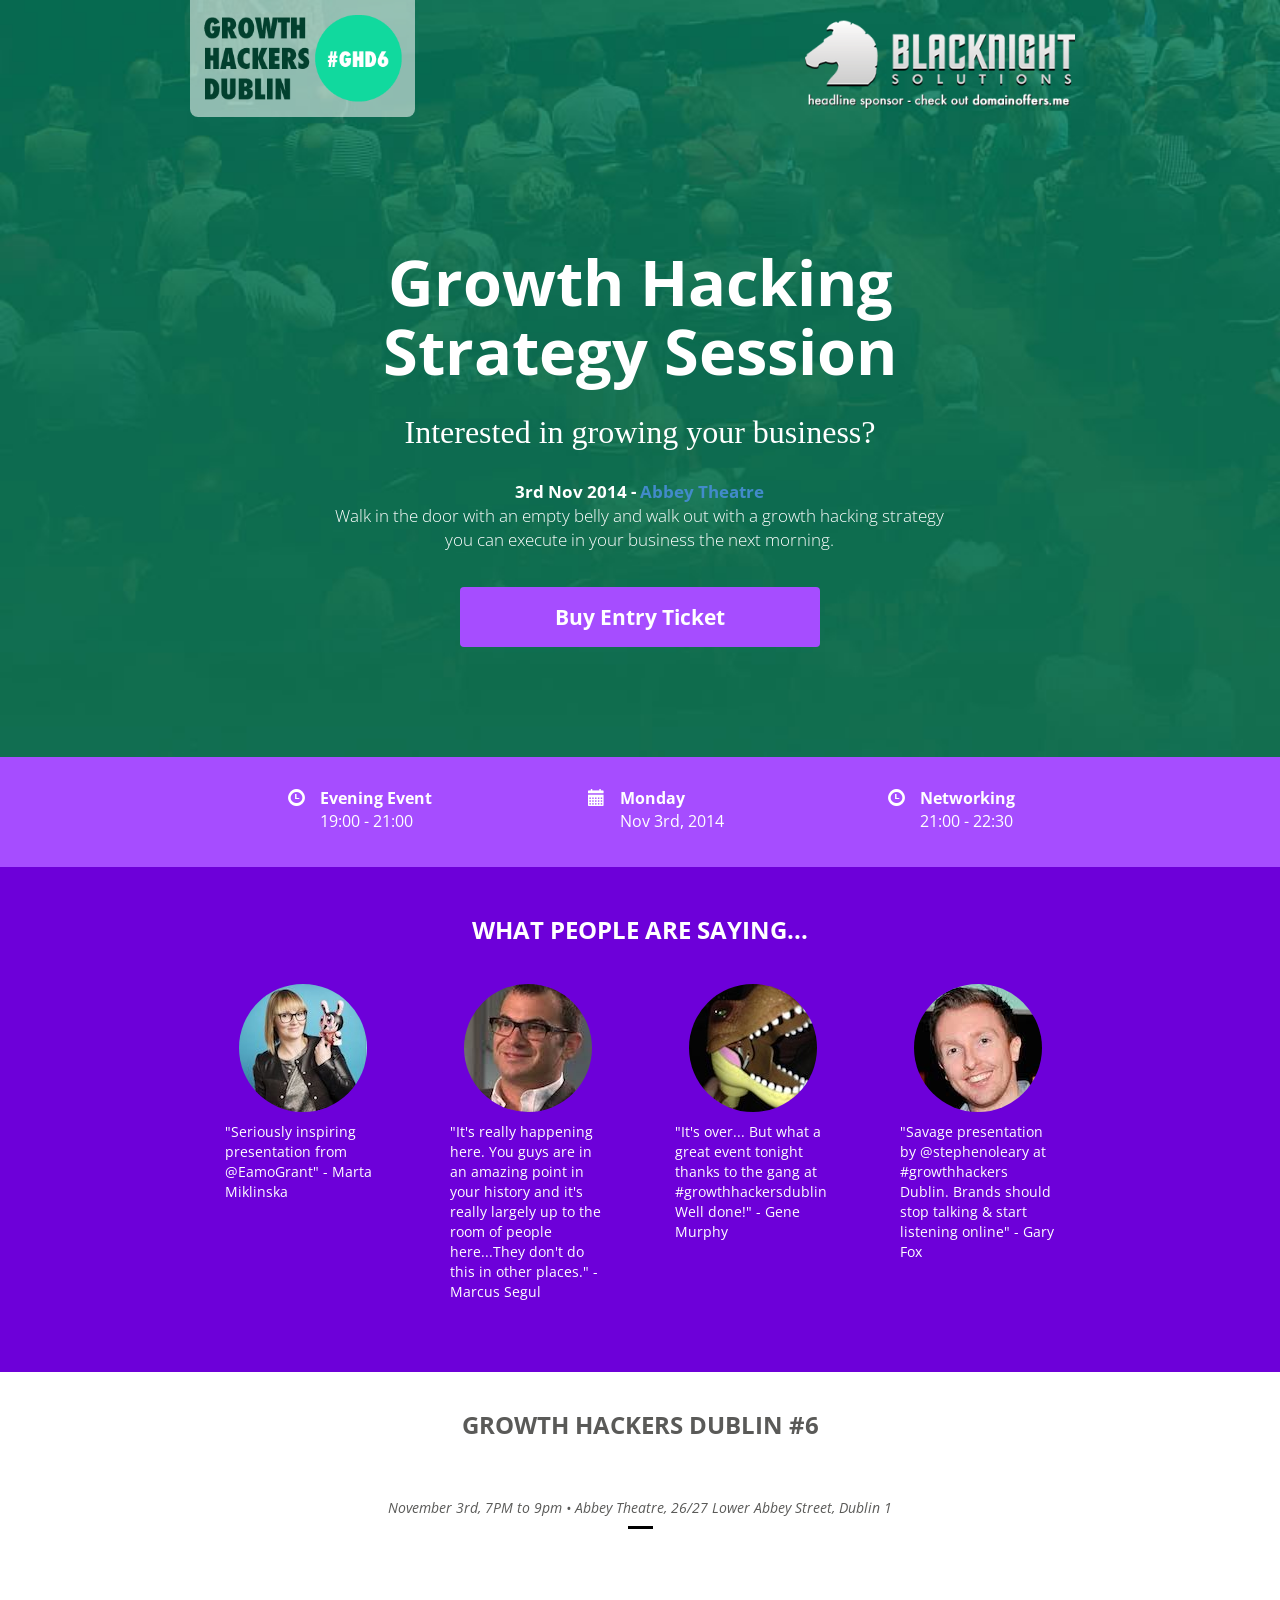
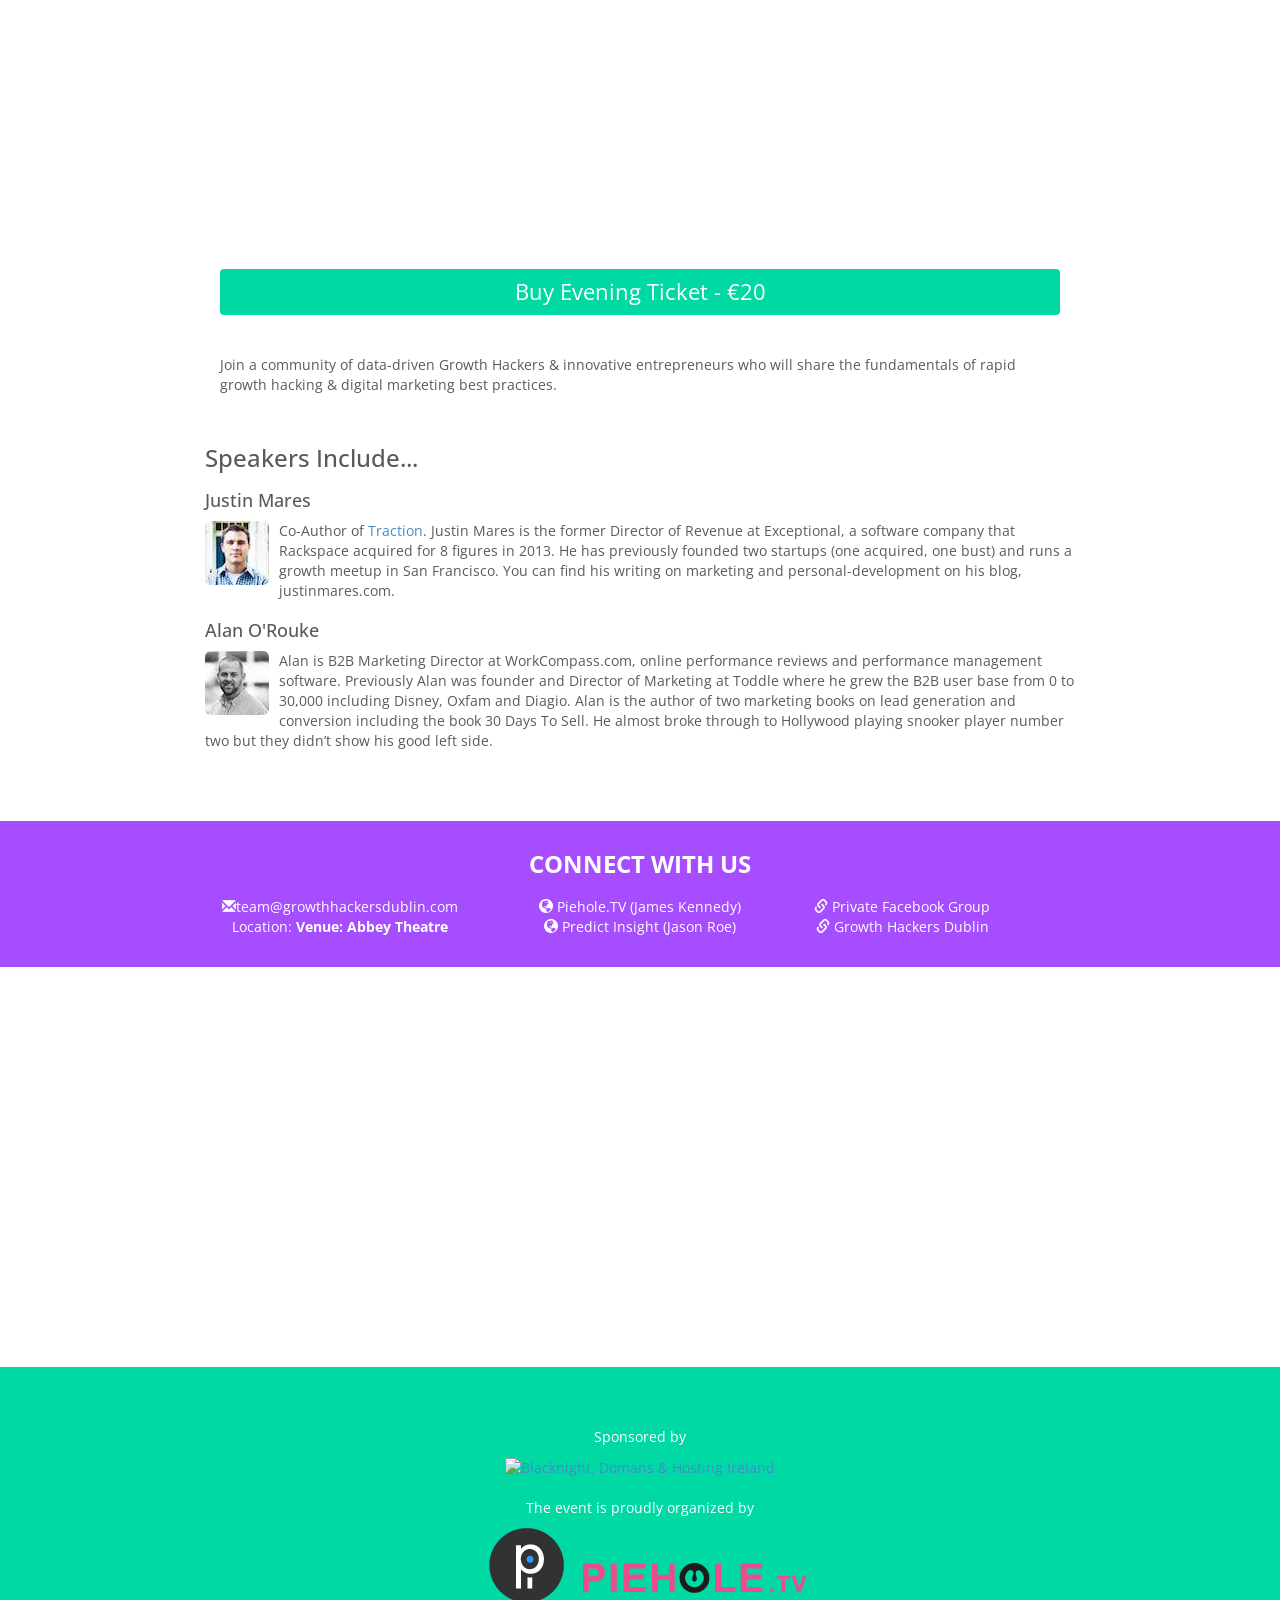
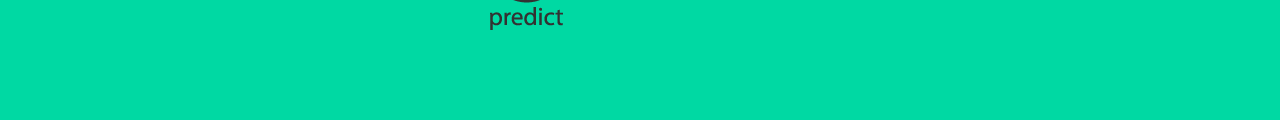
==== public_html/index.html @ 44bf6cc8 "changed image" ====
<!DOCTYPE html>
<html lang="en">
  <head>
    <meta charset="utf-8">
    <meta http-equiv="X-UA-Compatible" content="IE=edge">
    <meta name="viewport" content="initial-scale=1.0, user-scalable=no">
    <meta name="google-site-verification" content="wvzYKXebQAkNceEPWUDRhxIBYE2YGFfkpLH086KUXb8" />
    <title>Growth Hackers Dublin - Nov 3rd 2014</title>

    <!-- Bootstrap -->
    <link href="css/bootstrap.min.css" rel="stylesheet">
    <link href="css/style.css" rel="stylesheet">
    <link href='http://fonts.googleapis.com/css?family=Open+Sans:400italic,600italic,400,600' rel='stylesheet' type='text/css'>

    <!-- HTML5 Shim and Respond.js IE8 support of HTML5 elements and media queries -->
    <!-- WARNING: Respond.js doesn't work if you view the page via file:// -->
    <!--[if lt IE 9]>
      <script src="https://oss.maxcdn.com/html5shiv/3.7.2/html5shiv.min.js"></script>
      <script src="https://oss.maxcdn.com/respond/1.4.2/respond.min.js"></script>
    <![endif]-->

    <script src="https://js.tito.io/v1" async></script>   
    <script src="https://maps.googleapis.com/maps/api/js?v=3.exp"></script>

  </head>
  <body>
  <div id="top-wrap">
    <div class="container">
      <div class="header">
        <div class="row">
          <div class="col-sm-3">
            <img src="img/ghd-6.fw.png" alt="" class="img-responsive"> 
          </div>
          <div class="col-sm-5">
          </div>
          <div class="col-sm-4"><a href="http://domainoffers.me/?utm_source=growthhackersdublin&utm_medium=sponsor&utm_campaign=growthhackersdublin" target="_blank"><img src="img/bklogo.png" alt="" class="img-responsive"></a>
          </div>
        </div>
      </div>


      <div class="jumbotron">
        <h1>Growth Hacking Strategy Session</h1>
        <h2>Interested in growing your business?</h2>
        <br>
        <div class="row">
          <div class="col-md-10 col-md-offset-1">
            <p class="lead"> <strong>3rd Nov 2014 - <a href="http://www.abbeytheatre.ie/"> Abbey Theatre </a></strong> <br /> 

Walk in the door with an empty belly and walk out with a growth hacking strategy you can execute in your business the next morning.
</p> 
          </div>
        </div>
        <br>

        <div class="row">
          <div class="col-md-6 col-md-offset-3">
            <tito-button event="predict/growth-hackers-dublin" class="btn btn-custom3 btn-block">Buy Entry Ticket</tito-button>
          </div>
        </div>
      </div>
    </div>
  </div>

   <div id="schedule-wrap">
    <div class="container">
      <div class="row">

        <div class="col-md-4">
          <dl class="dl-horizontal">
            <dt><span class="glyphicon glyphicon-time"></span></dt>
            <dd><strong>Evening Event</strong><br /> 19:00 - 21:00</dd>
          </dl>
        </div>

        <div class="col-md-4">
          <dl class="dl-horizontal">
            <dt><span class="glyphicon glyphicon-calendar"></span></dt>
            <dd><strong>Monday</strong><br /> Nov 3rd, 2014</dd>
          </dl>
        </div>
    
        <div class="col-md-4">
          <dl class="dl-horizontal">
            <dt><span class="glyphicon glyphicon-time"></span></dt>
            <dd><strong>Networking</strong><br /> 21:00 - 22:30</dd>
          </dl>
        </div>
          
        </div>
      </div>
    </div>
  </div>

  <div id="test-wrap">
    <div class="container">
      <div class="row">
        <div class="text-center">
          <h2 class="testt">What People Are Saying...</h2>
        </div>
        <br>
        <div class="col-md-3">
          <div class="text-center">
            <img src="img/SEqYBcw0_400x400.jpeg" alt="..." class="img-circle">
          </div>
          <blockquote>
            <p>"Seriously inspiring presentation from @EamoGrant" - Marta Miklinska</p>
          </blockquote>
        </div>
        <div class="col-md-3">
          <div class="text-center">
            <img src="img/marcus.jpg" alt="..." class="img-circle">
          </div>
          <blockquote>
            <p>"It's really happening here. You guys are in an amazing point in your history and it's really largely up to the room of people here...They don't do this in other places." - Marcus Segul</p>
          </blockquote>
        </div>
        <div class="col-md-3">
          <div class="text-center">
            <img src="img/ef98cbf61ace8f946caaf28386172b44_400x400.jpeg" alt="..." class="img-circle">
          </div>
          <blockquote>
            <p>"It's over... But what a great event tonight thanks to the gang at #growthhackersdublin Well done!" - Gene Murphy</p>
          </blockquote>
        </div>
        <div class="col-md-3">
          <div class="text-center">
            <img src="img/index.jpg" alt="..." class="img-circle">
          </div>
          <blockquote>
            <p>"Savage presentation by @stephenoleary at #growthhackers Dublin. Brands should stop talking & start listening online" - Gary Fox</p>
          </blockquote>
        </div>
      </div>
    </div>
  </div>
  
  <div id="second-wrap">
    <div class="container">
      <div class="text-center">
        <h2 class="schedule">Growth Hackers Dublin #6</h2>
      </div>
      <div class="row marketing">

                <div class="col-lg-12">
          <center><div class="page-header"><em>November 3rd, 7PM to 9pm • Abbey Theatre, 26/27 Lower Abbey Street, Dublin 1</em></div></center>
          
          <img src="event.png" alt="" class="img-responsive event">

                 <tito-button event="predict/growth-hackers-dublin" class="btn btn-custom2 btn-block" releases="btmobhcs3im">Buy Evening Ticket - €20 </tito-button>
            
            <br> </br>

          <p>Join a community of data-driven Growth Hackers &amp; innovative entrepreneurs who will share the fundamentals of rapid growth hacking &amp; digital marketing best practices.</p>
        
        </div>
          
          <!--<img src="img/traction-book.jpg" alt="" class="img-responsive event">-->
            </div>
            <h3>Speakers Include...</h3>
          <div class="speaker">
            <h4>Justin Mares</h4>
            <img src="img/justinm.jpg" alt="" class="img-rounded">
            <p class="para-inline">Co-Author of <a href="http://t9.ie/traction" target="_blank">Traction</a>. Justin Mares is the former Director of Revenue at Exceptional, a software company that Rackspace acquired for 8 figures in 2013. He has previously founded two startups (one acquired, one bust) and runs a growth meetup in San Francisco. You can find his writing on marketing and personal-development on his blog, justinmares.com.</p>
          </div>
          <div class="speaker">
            <h4>Alan O'Rouke</h4>
            <img src="img/unnamed.jpg" alt="" class="img-rounded">
            <p class="para-inline">Alan is B2B Marketing Director at WorkCompass.com, online performance reviews and performance management software. Previously Alan was founder and Director of Marketing at Toddle where he grew the B2B user base from 0 to 30,000 including Disney, Oxfam and Diagio. Alan is the author of two marketing books on lead generation and conversion including the book 30 Days To Sell. He almost broke through to Hollywood playing snooker player number two but they didn’t show his good left side.</p>
          <br>
          <br>
        </div>
      </div>
    </div>
  </div>
  
<div id="questions">
    <div class="container">
      <div class="row">
          <div class="text-center">

            <h2 class="testt">Connect with us</h2>
           
               <div class="col-md-4">
                 <ul class="list-unstyled">
              <li><a href="mailto:team@growthhackersdublin.com"><span class="glyphicon glyphicon-envelope"></span>team@growthhackersdublin.com</a></li>
                <li>Location:  <strong>Venue: Abbey Theatre</strong></li>
 </ul>
</div>
               <div class="col-md-4">
                 <ul class="list-unstyled">
              <li><a href="http://www.piehole.tv/"><span class="glyphicon glyphicon-globe"></span> Piehole.TV (James Kennedy)</a></li>
              <li><a href="http://predict.ie/"><span class="glyphicon glyphicon-globe"></span> Predict Insight (Jason Roe)</a></li>
               </ul>
</div>
               <div class="col-md-3">
              <ul class="list-unstyled">
              <li><a href="https://www.facebook.com/groups/673956112649981/"><span class="glyphicon glyphicon-link"></span> Private Facebook Group</a></li>
              <li><a href="http://jasonroe.me/growth-hackers-dublin/"><span class="glyphicon glyphicon-link"></span> Growth Hackers Dublin</a></li>
            </ul>
            </div>
          </div>
        </div>
    </div>
  </div>

  <div id="map-canvas"></div>
  
  <div id="footer-wrap">  
    <div class="container">
      <div class="footer">
        <div class="text-center">
         <p>Sponsored by</p>
          <a href="http://www.blacknight.com"><img src="https://www.blacknight.com/logos/logo-BW-140x70.png" alt="Blacknight, Domans & Hosting Ireland"></a>
          <br>
          <br>
          <p>The event is proudly organized by</p>
          <a href="http://predict.ie/"><img src="img/predict-logo.png" alt="Predict logo"></a>
          <a href="http://www.piehole.tv/"><img src="img/piehole-logo.png" alt="Piehole logo"></a>
          
        </div>
      </div>
    </div> <!-- /container -->
  </div>


    <!-- jQuery (necessary for Bootstrap's JavaScript plugins) -->
    <script src="https://ajax.googleapis.com/ajax/libs/jquery/1.11.1/jquery.min.js"></script>
    <!-- Include all compiled plugins (below), or include individual files as needed -->
    <script src="js/bootstrap.min.js"></script>
    <script>
      var map;
      function initialize() {
        var mapOptions = {
          zoom: 8,
          zoomControl: false,
          draggable: false,
          disableDefaultUI: true,
          disableDoubleClickZoom: true,
          maxZoom: 8,
          minZoom:8,
          center: new google.maps.LatLng(53.348686,-6.257145)
        };
        map = new google.maps.Map(document.getElementById('map-canvas'),
            mapOptions);
      }

      google.maps.event.addDomListener(window, 'load', initialize);
    </script>

<!-- Google Tag Manager -->
<noscript><iframe src="//www.googletagmanager.com/ns.html?id=GTM-NBKHGH"
height="0" width="0" style="display:none;visibility:hidden"></iframe></noscript>
<script>(function(w,d,s,l,i){w[l]=w[l]||[];w[l].push({'gtm.start':
new Date().getTime(),event:'gtm.js'});var f=d.getElementsByTagName(s)[0],
j=d.createElement(s),dl=l!='dataLayer'?'&l='+l:'';j.async=true;j.src=
'//www.googletagmanager.com/gtm.js?id='+i+dl;f.parentNode.insertBefore(j,f);
})(window,document,'script','dataLayer','GTM-NBKHGH');</script>
<!-- End Google Tag Manager -->

  </body>
</html>
---- public_html/css/style.css ----
/* Space out content a bit */
body {
  font-family: 'Open Sans', sans-serif;
  overflow-x: hidden; /* For Opera */
  /*
  box-shadow: inset #f7e500 0 0 0 5px, inset #f7f700 0 0 0 7px, inset #e5f700 0 0 0 10px;
  padding: 40px;
  */
  color: #5A5A58;
}

#map-canvas {
  margin: 0px;
  padding: 0px;
  height: 400px;
  width: 100%;
  margin-top: 0px;
}

/* Everything but the jumbotron gets side spacing for mobile first views */
.header,
.marketing,
.footer {
  padding-right: 15px;
  padding-left: 15px;
}

/* Custom page header */
.header {
  text-align: center;
}

.details {
  margin-top: 12px;
  margin-bottom: 0px;
}
/* Make the masthead heading the same height as the navigation */
.header h1 {
  padding-bottom: 19px;
  margin-top: 0;
  margin-bottom: 0;
  line-height: 40px;
  font-size: 20px;
  text-transform: uppercase;
}

/* Custom page footer */
.footer {
  padding-top: 20px;
  padding-bottom: 50px; 
}

/* Customize container */
@media (min-width: 768px) {
  .container {
    max-width: 900px;
  }
}
.container-narrow > hr {
  margin: 30px 0;
}

/* Main marketing message and sign up button */
.jumbotron {
  text-align: center;
  border-bottom: 1px solid #e5e5e5;
}
.jumbotron .btn {
  padding: 14px 24px;
  font-size: 21px;
}

/* Supporting marketing content */
.marketing {
  margin: 40px 0;
}
.marketing p + h4 {
  margin-top: 28px;
}

/* Responsive: Portrait tablets and up */
@media screen and (min-width: 768px) {
  /* Remove the padding we set earlier */
  .header,
  .marketing,
  .footer {
    padding-right: 0;
    padding-left: 0;
  }
  /* Space out the masthead */
  .header {
    margin-bottom: 30px;
  }
  /* Remove the bottom border on the jumbotron for visual effect */
  .jumbotron {
    border-bottom: 0;
  }
}


.jumbotron {
  background: transparent; 
  padding: 80px 0;
}

.jumbotron h1 {
  font-weight: 700;
  margin-bottom: 30px;
}

@media screen and (min-width: 768px) {
  .jumbotron h2, .jumbotron .h2 {
    font-size: 32px;
    font-family: Georgia, serif;
  }
  .jumbotron p {
    font-size: 17px;
  }
}

  .jumbotron h2, .jumbotron .h2 {
    font-size: 32px;
    font-family: Georgia, serif;
  }
  .jumbotron p {
    font-size: 17px;
  }


.tito-tickets-button {
  background: transparent;
  border: 0;
}

button:focus {outline:0;}

blockquote {
  border-left: none;
  font-size: 14px;
}

.page-header {
  margin: 0 0 15px;
  border: 0;
  padding-bottom: 10px;
}

.page-header:after {
  display: block;
  width: 25px;
  height: 0;
  border-bottom: 3px solid #000;
  content: "";
  margin-top: 8px;
}

.page-header h2 {
  font-size: 16px;
  margin-top: 0;
  margin-bottom: 0;
  text-transform: uppercase;
  font-weight: bold;
  font-family: Helvetica;
}

.dl-horizontal dt {
  width: 100px;
  font-size: 17px;
  float: left;
  overflow: hidden;
  clear: left;
  text-align: right;
  text-overflow: ellipsis;
  white-space: nowrap;
}

.dl-horizontal dd {
  margin-left: 115px;
  font-size: 16px;
  text-align: left;
}

dl {
  margin-bottom: 5px;
}

#questions {
  padding: 20px 0;
}

#questions p.lead {
  font-family: Georgia, serif;
}

.marketing img.event {
  margin: 15px 0;
  height: 300px;
}

.speaker img {
  margin: 0px 10px 10px 0;
  float: left;
}

.speaker {
  margin: 20px 0;
}

#test-wrap {
  color: #fff;
  background: #6D00D9;
  padding: 40px 0;
}

#questions {
  background: #A64DFF;
  color: #fff;
}

#questions a {
  color: #fff;
}

#footer-wrap {
  background: #00D9A3;
  color: #fff;
  padding: 40px 0;
}

#top-wrap {
  background: url("../img/bg2.jpg") no-repeat;
  color: #fff;
  background-size: cover;
}

#schedule-wrap {
  padding: 30px 0px 30px 0;
  background: #A64DFF;
  color: #fff;
}

.header .col-sm-3 {
  background: rgba(255, 255, 255, 0.55);
  padding: 10px;
  border-radius: 0 0 8px 8px;
}

.btn-custom {
  background: #00D9A3;
  color: #013F2D;

}

.btn-custom3 {
  background: #A64DFF;
  color: #fff;
    font-weight: bold;
}

.btn-custom3:hover {
  background: #B973FF;
 color: #fff;
}

.btn-custom2 {
  background: #00D9A3;
  color: #fff;
  font-size: 22px;

}
.btn-custom2:hover {
  background: #136E4B;
  color: #eeeeee;
  font-size: 22px;

}

.marketing .glyphicon-ok {
  color: #5cb85c;
  margin-right: 5px;
}

h2.schedule {
  margin: 40px 0px 60px 0;
  text-transform: uppercase;
  font-size: 24px;
  font-weight: 700;
}
h2.schedule2 {
  margin: 20px 0px 20px 0;
  text-transform: uppercase;
  font-size: 24px;
  font-weight: 700;
}

h2.testt {
  margin: 10px 0px 20px 0;
  text-transform: uppercase;
  font-size: 24px;
  font-weight: 700;
}
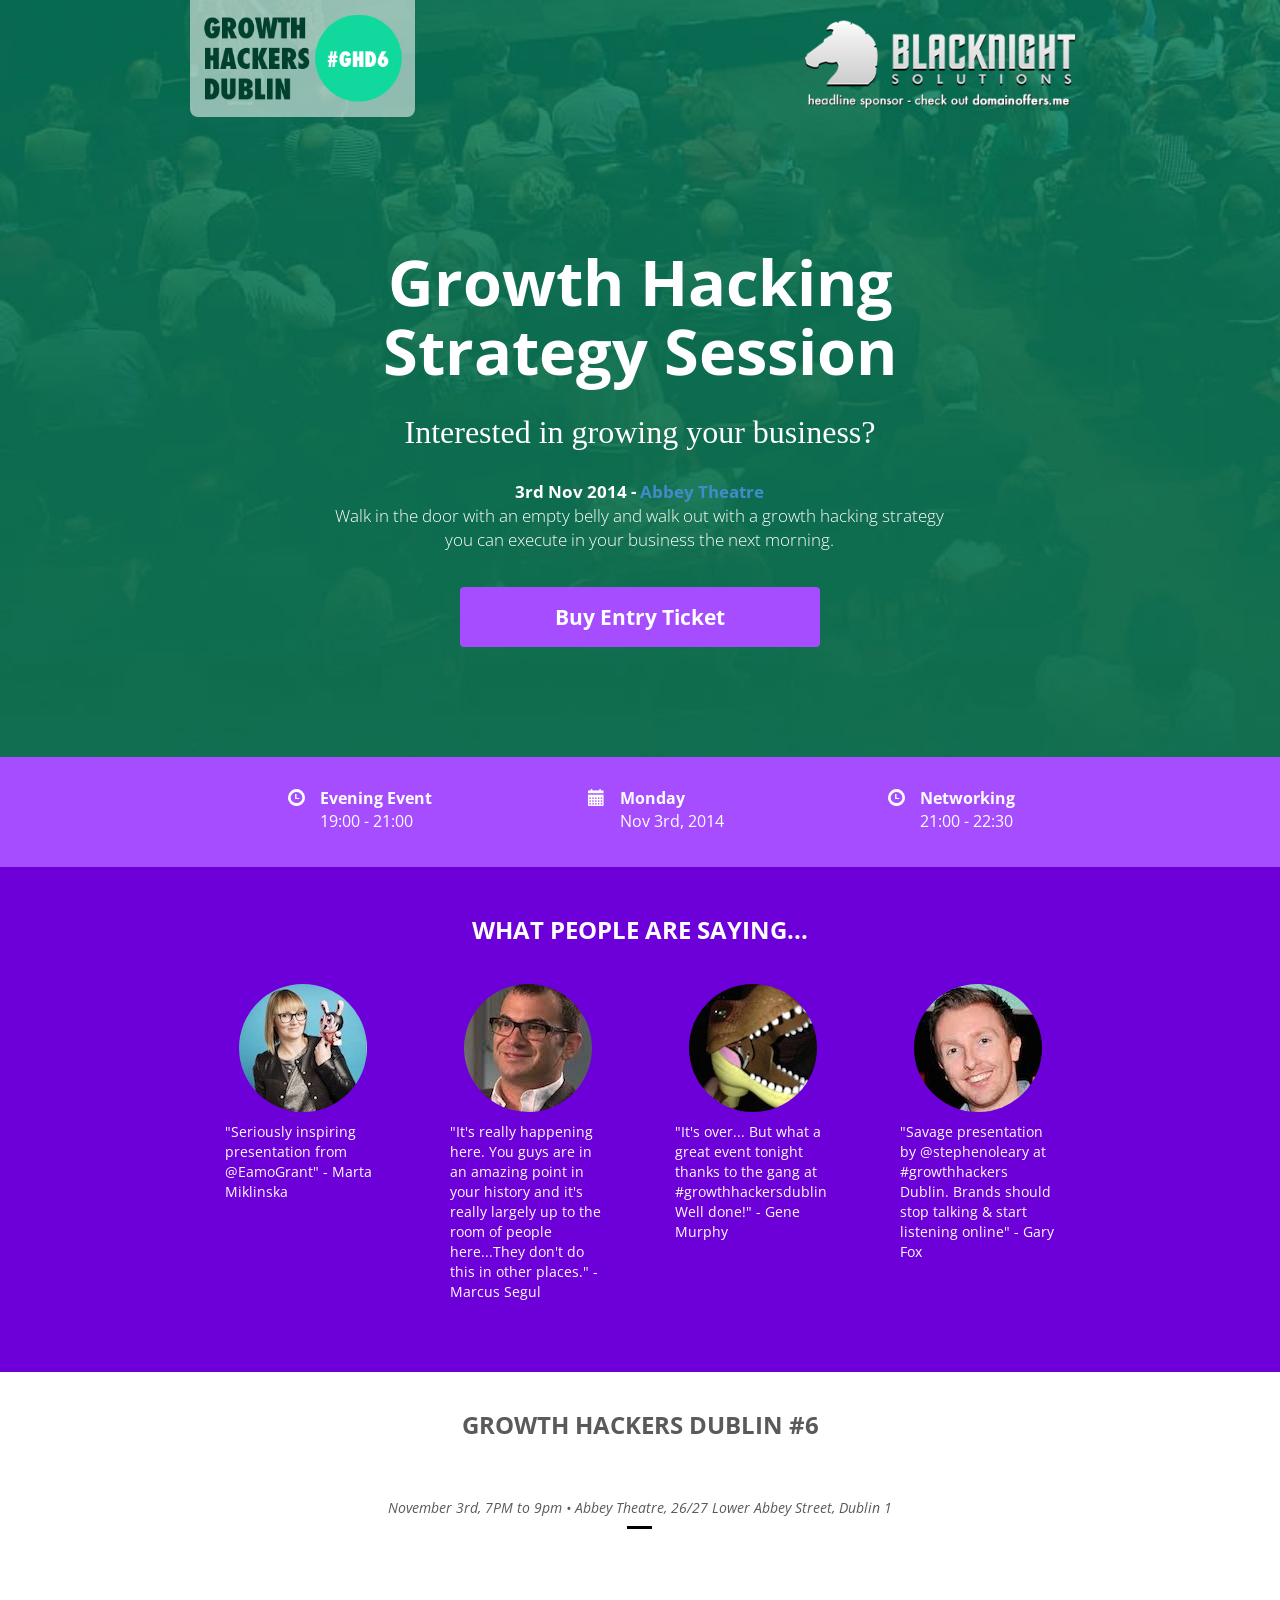
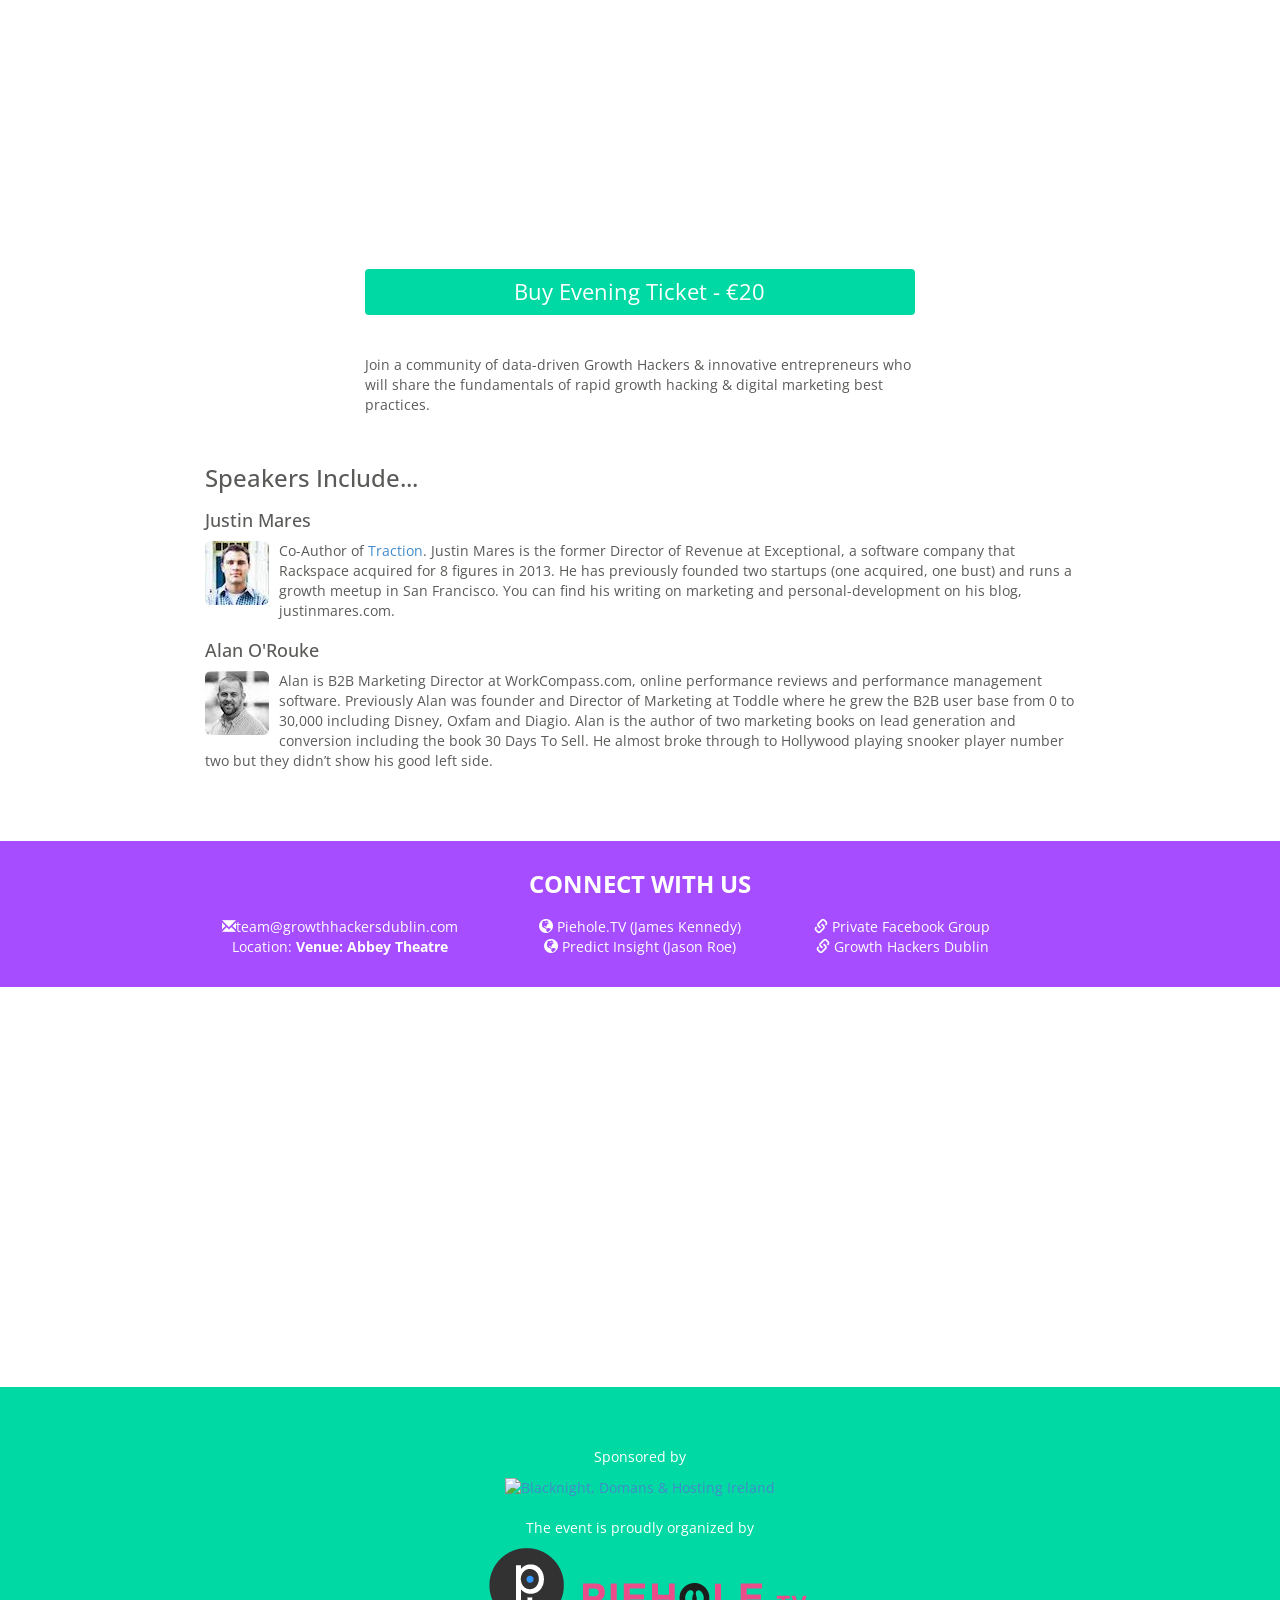
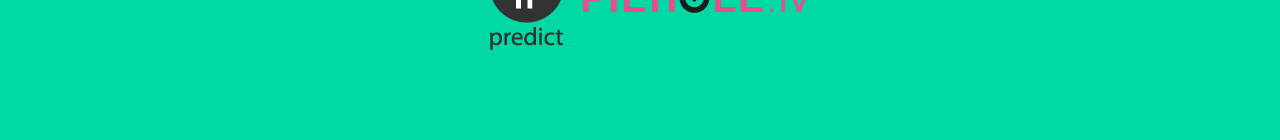
==== commit 72405a69: "Update index.html" ====
--- a/public_html/index.html
+++ b/public_html/index.html
@@ -142,10 +142,10 @@
       </div>
       <div class="row marketing">
 
-                <div class="col-lg-12">
+                <div class="col-md-8 col-md-offset-2">
           <center><div class="page-header"><em>November 3rd, 7PM to 9pm • Abbey Theatre, 26/27 Lower Abbey Street, Dublin 1</em></div></center>
           
-          <img src="event.png" alt="" class="img-responsive event">
+          <center><img src="img/event.png" alt="" class="img-responsive event"></center>
 
                  <tito-button event="predict/growth-hackers-dublin" class="btn btn-custom2 btn-block" releases="btmobhcs3im">Buy Evening Ticket - €20 </tito-button>
             
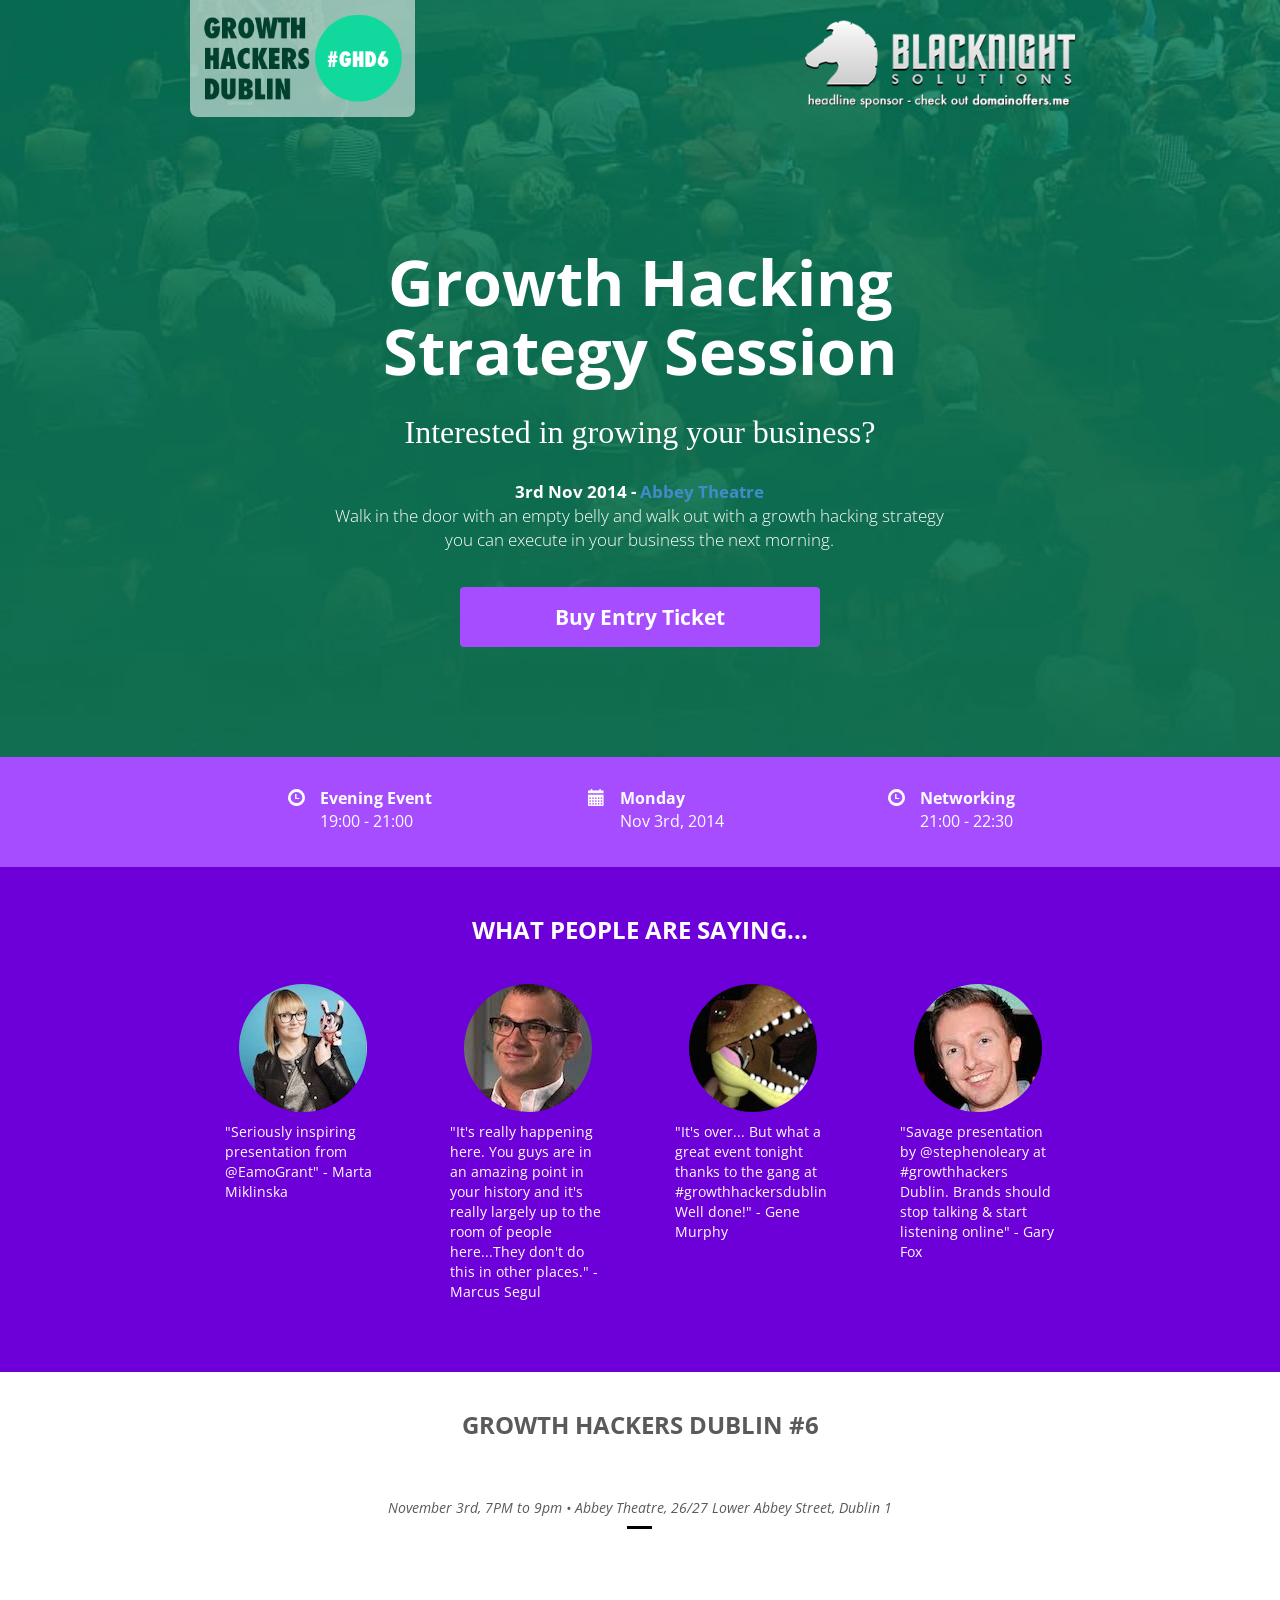
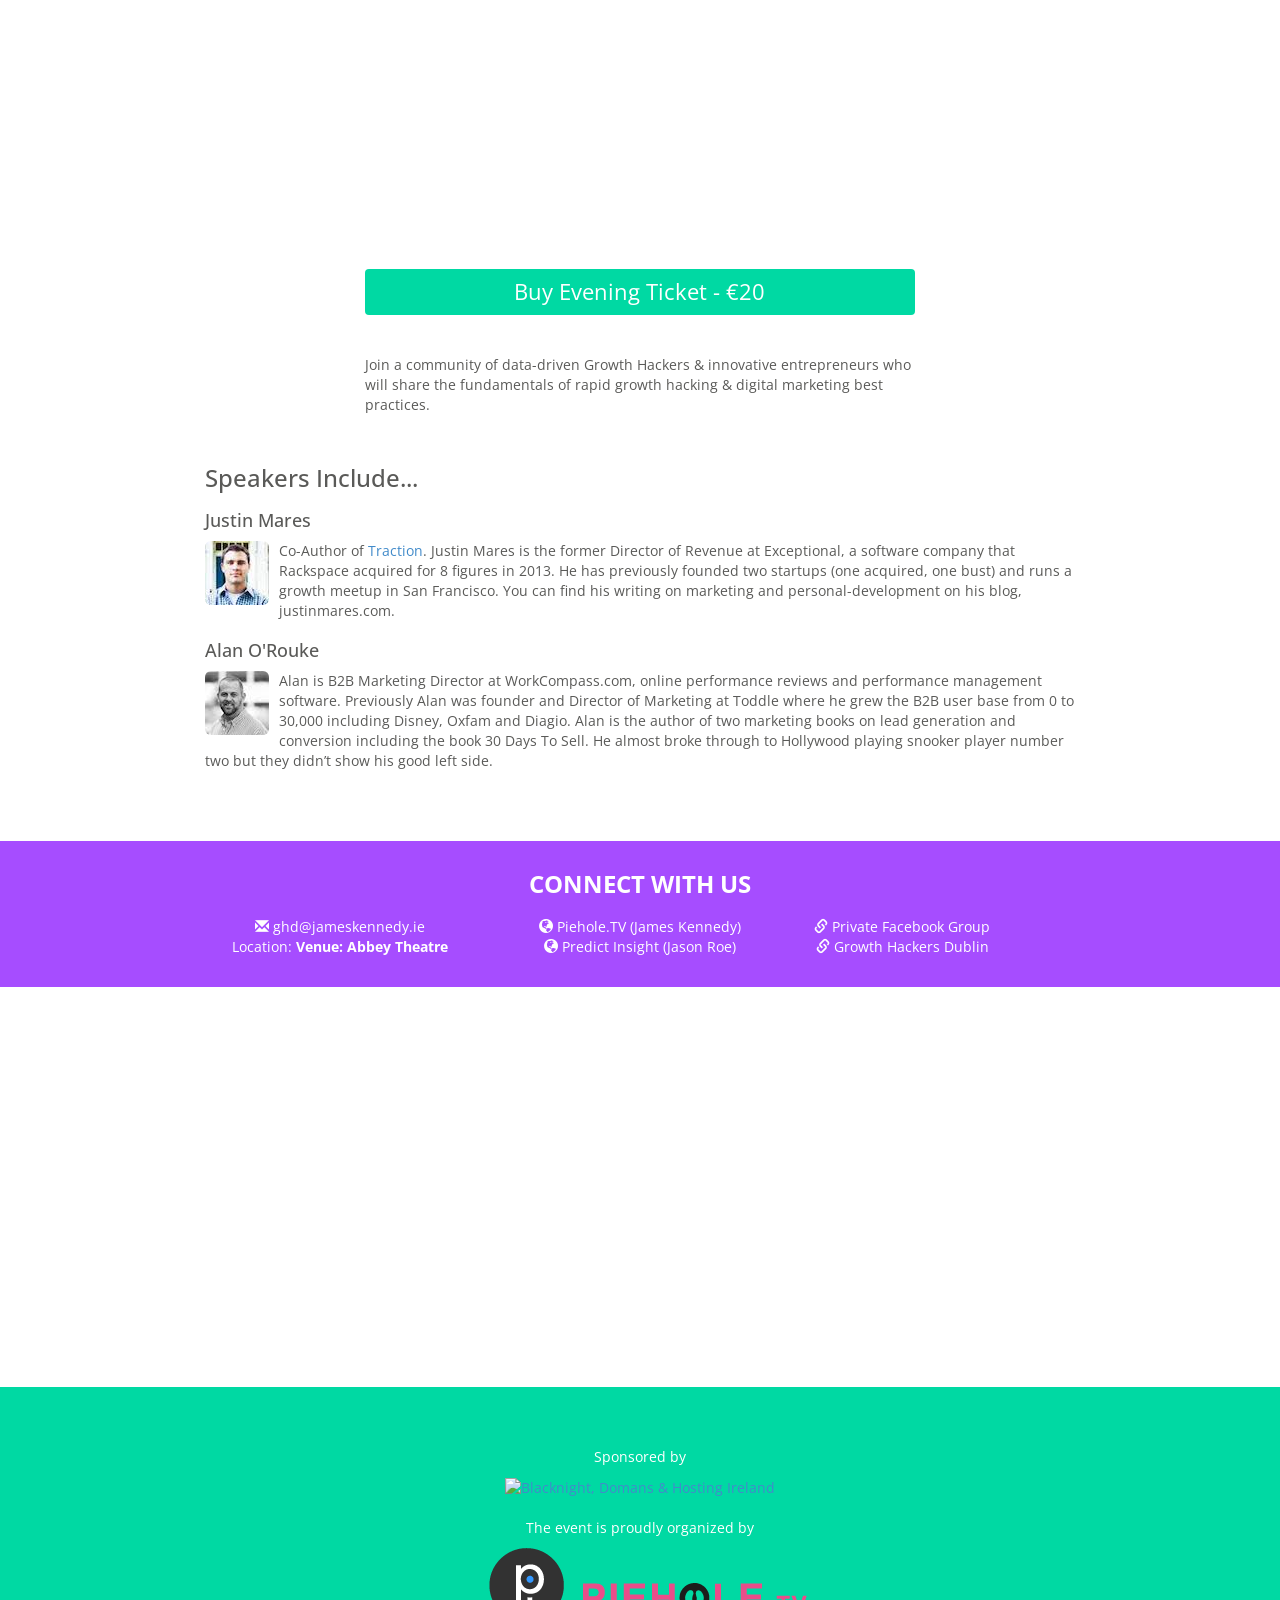
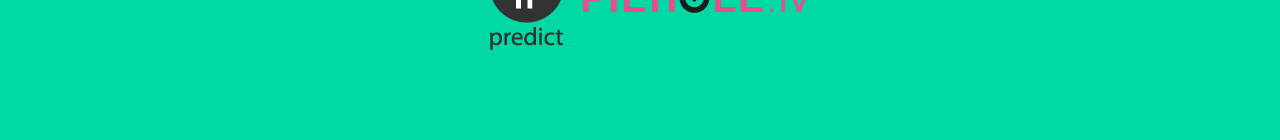
==== commit 58a3012b: "changed email address" ====
--- a/public_html/index.html
+++ b/public_html/index.html
@@ -183,7 +183,7 @@
            
                <div class="col-md-4">
                  <ul class="list-unstyled">
-              <li><a href="mailto:team@growthhackersdublin.com"><span class="glyphicon glyphicon-envelope"></span>team@growthhackersdublin.com</a></li>
+              <li><a href="mailto: ghd@jameskennedy.ie "><span class="glyphicon glyphicon-envelope"></span> ghd@jameskennedy.ie </a></li>
                 <li>Location:  <strong>Venue: Abbey Theatre</strong></li>
  </ul>
 </div>
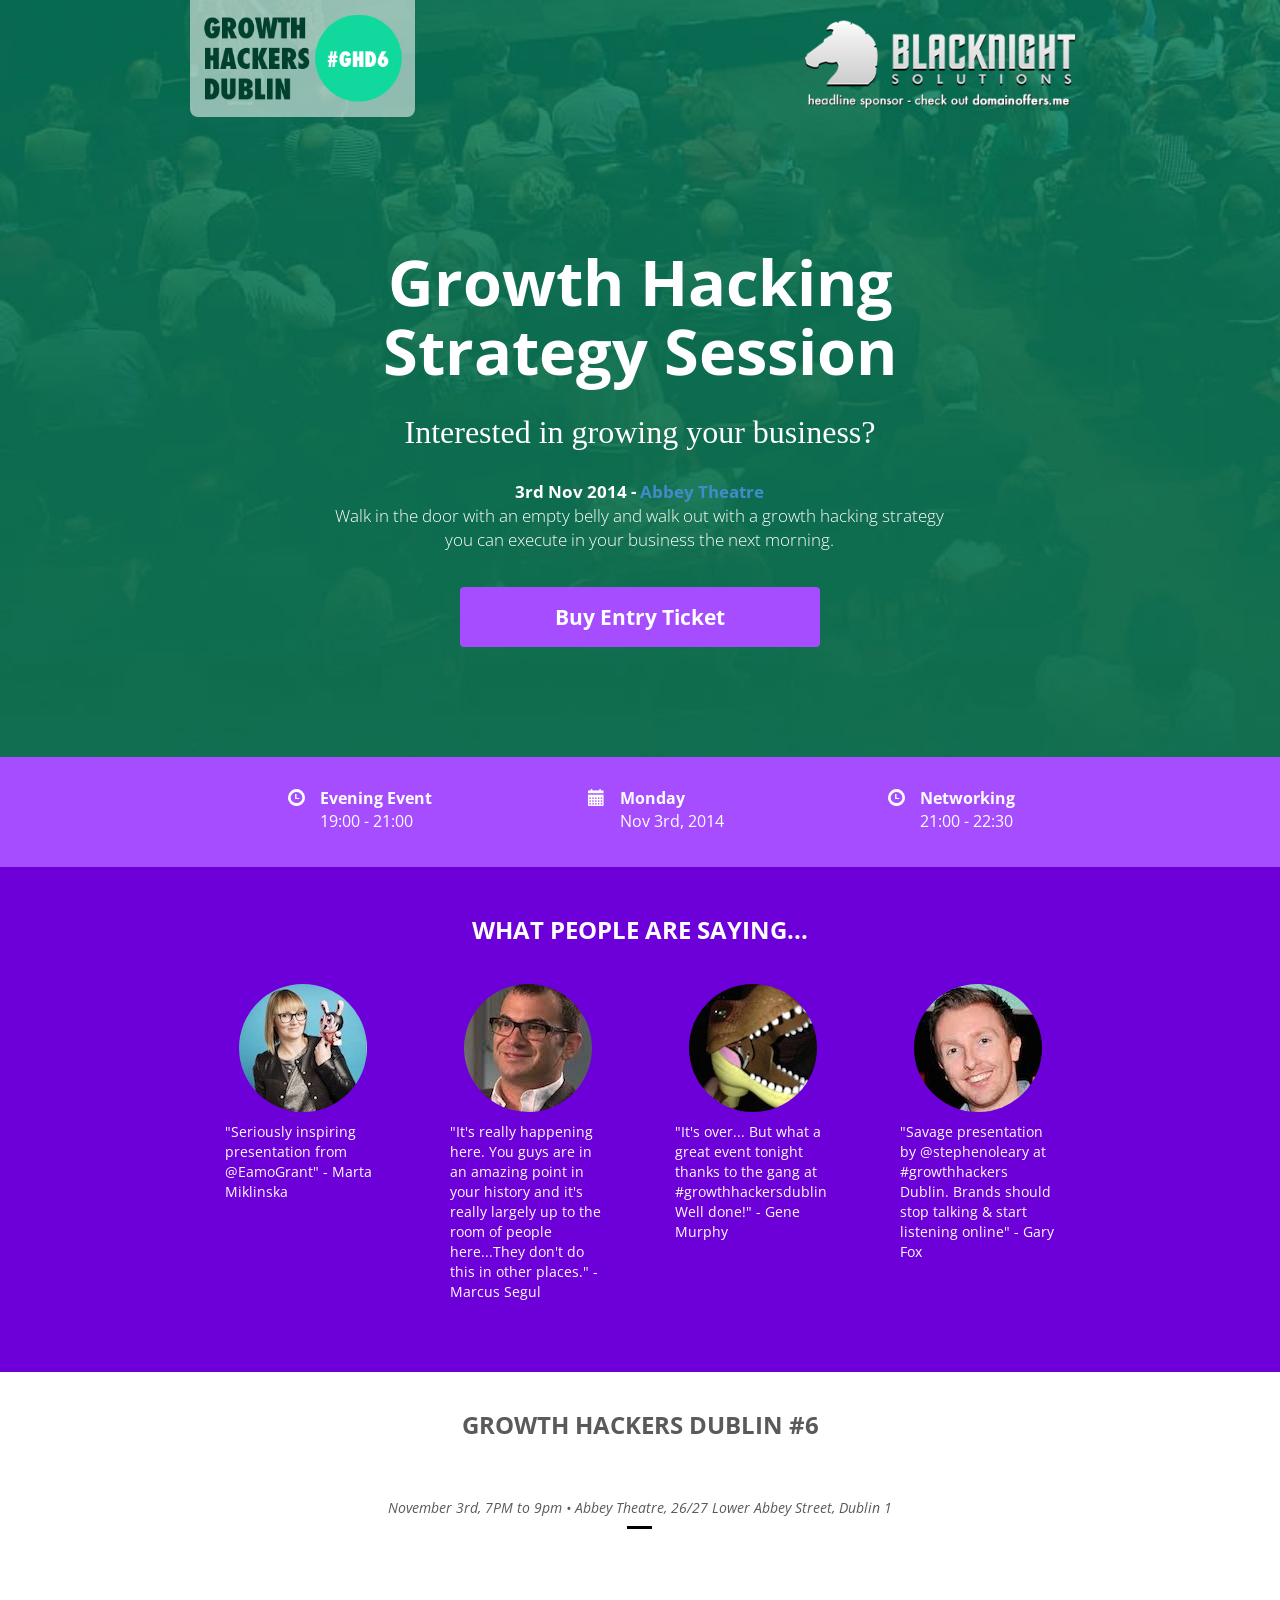
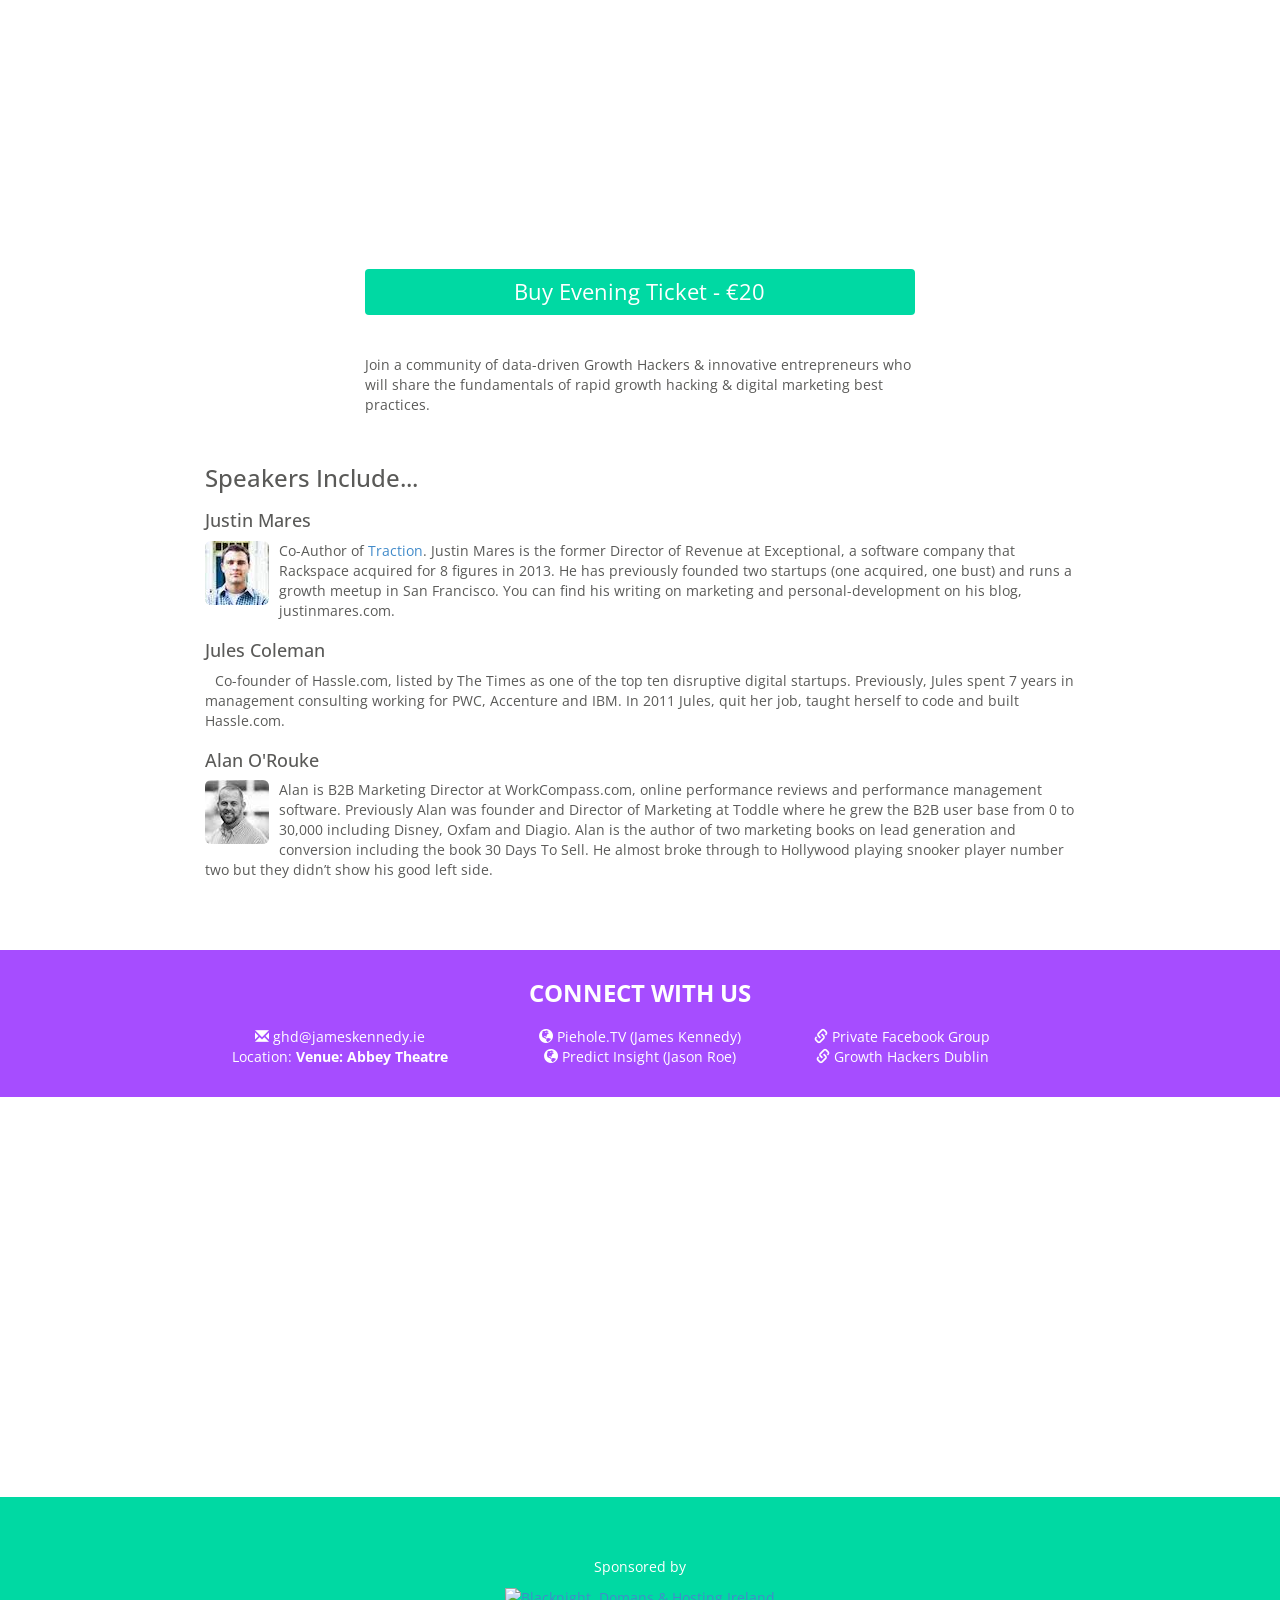
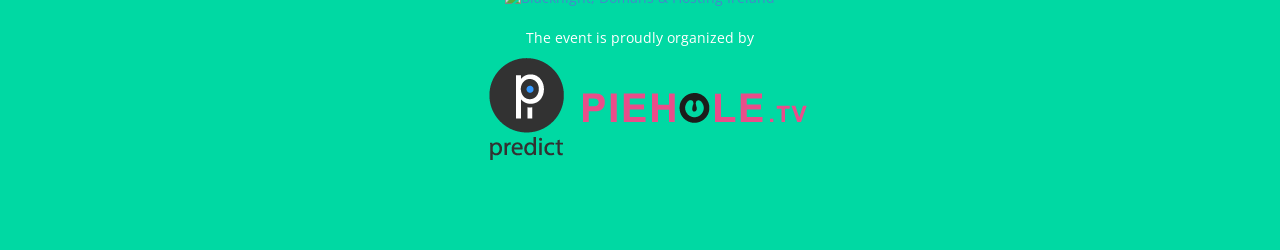
==== commit 5e06fda2: "added jules info" ====
--- a/public_html/index.html
+++ b/public_html/index.html
@@ -162,6 +162,11 @@
             <h4>Justin Mares</h4>
             <img src="img/justinm.jpg" alt="" class="img-rounded">
             <p class="para-inline">Co-Author of <a href="http://t9.ie/traction" target="_blank">Traction</a>. Justin Mares is the former Director of Revenue at Exceptional, a software company that Rackspace acquired for 8 figures in 2013. He has previously founded two startups (one acquired, one bust) and runs a growth meetup in San Francisco. You can find his writing on marketing and personal-development on his blog, justinmares.com.</p>
+          </div>
+          <div class="speaker">
+            <h4>Jules Coleman</h4>
+            <img src="img/julesc.jpg" alt="" class="img-rounded">
+            <p class="para-inline">Co-founder of Hassle.com, listed by The Times as one of the top ten disruptive digital startups. Previously, Jules spent 7 years in management consulting working for PWC, Accenture and IBM. In 2011 Jules, quit her job, taught herself to code and built Hassle.com.</p>
           </div>
           <div class="speaker">
             <h4>Alan O'Rouke</h4>
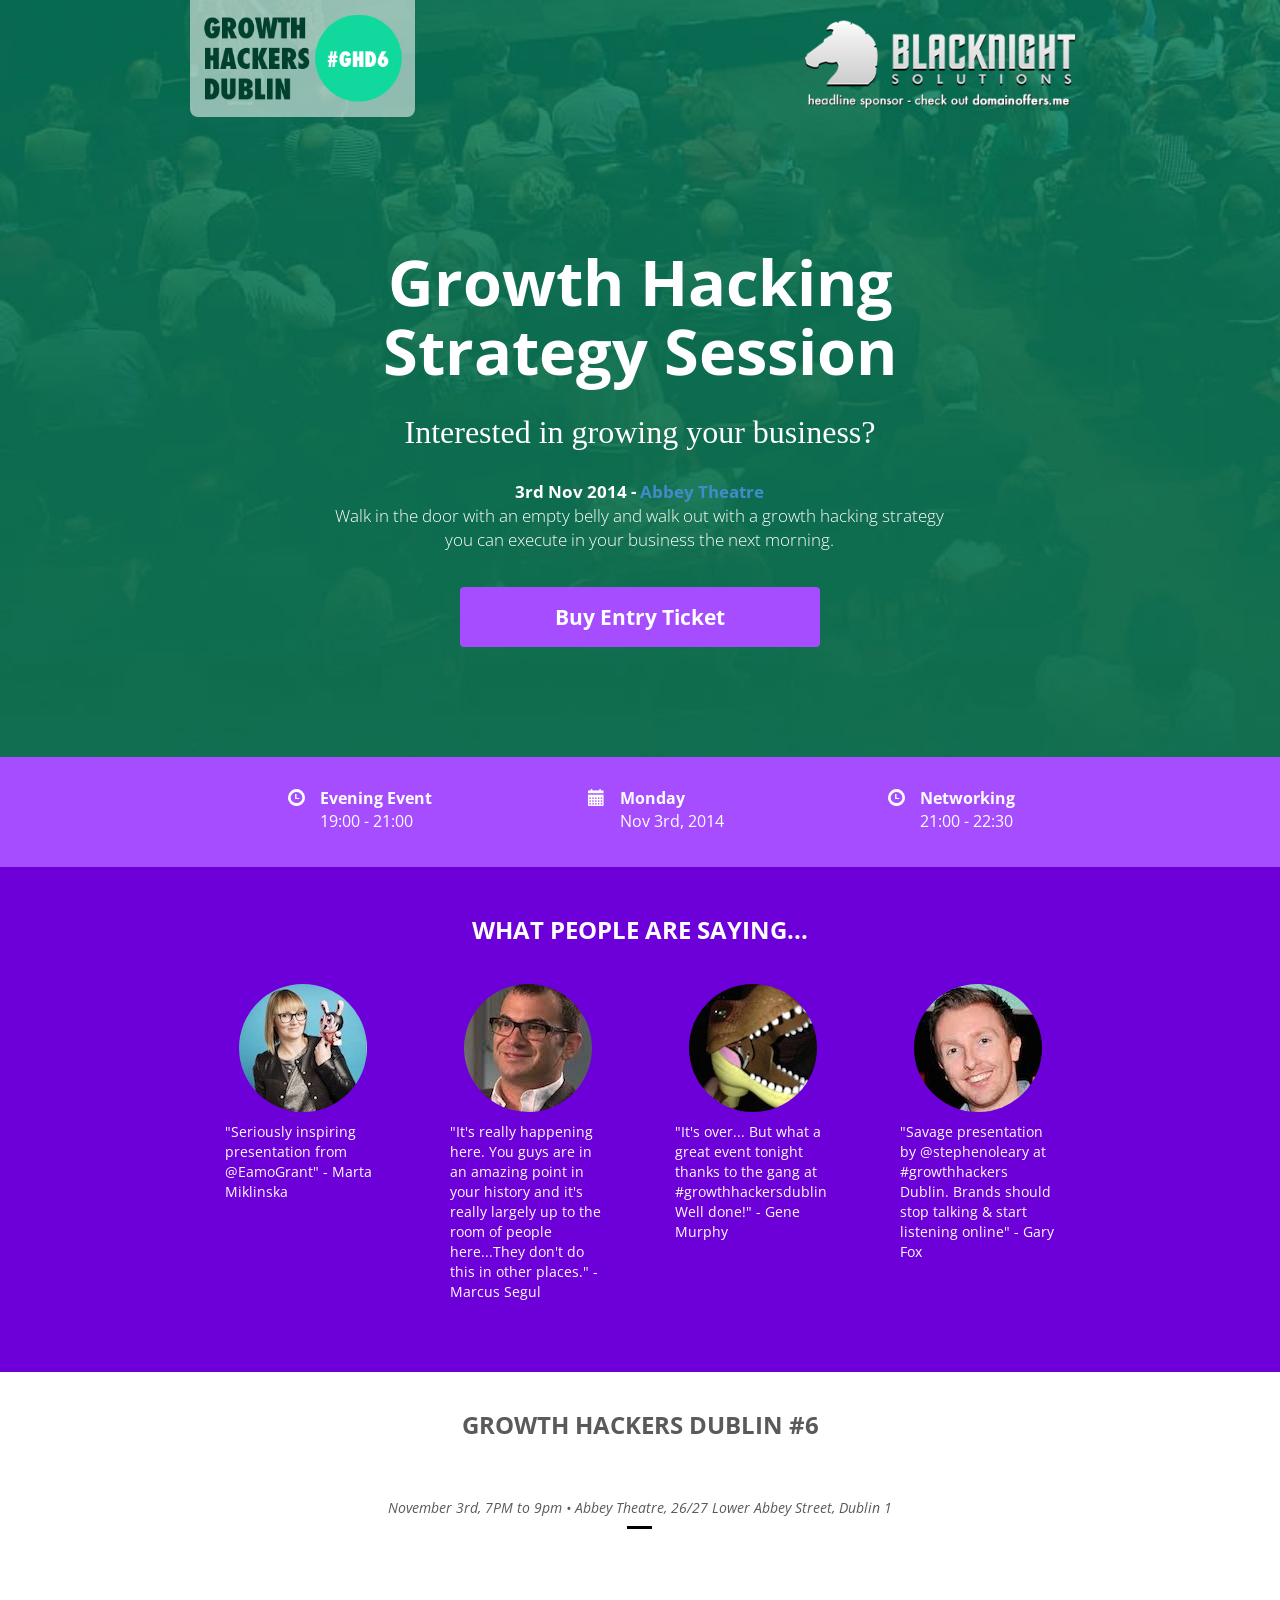
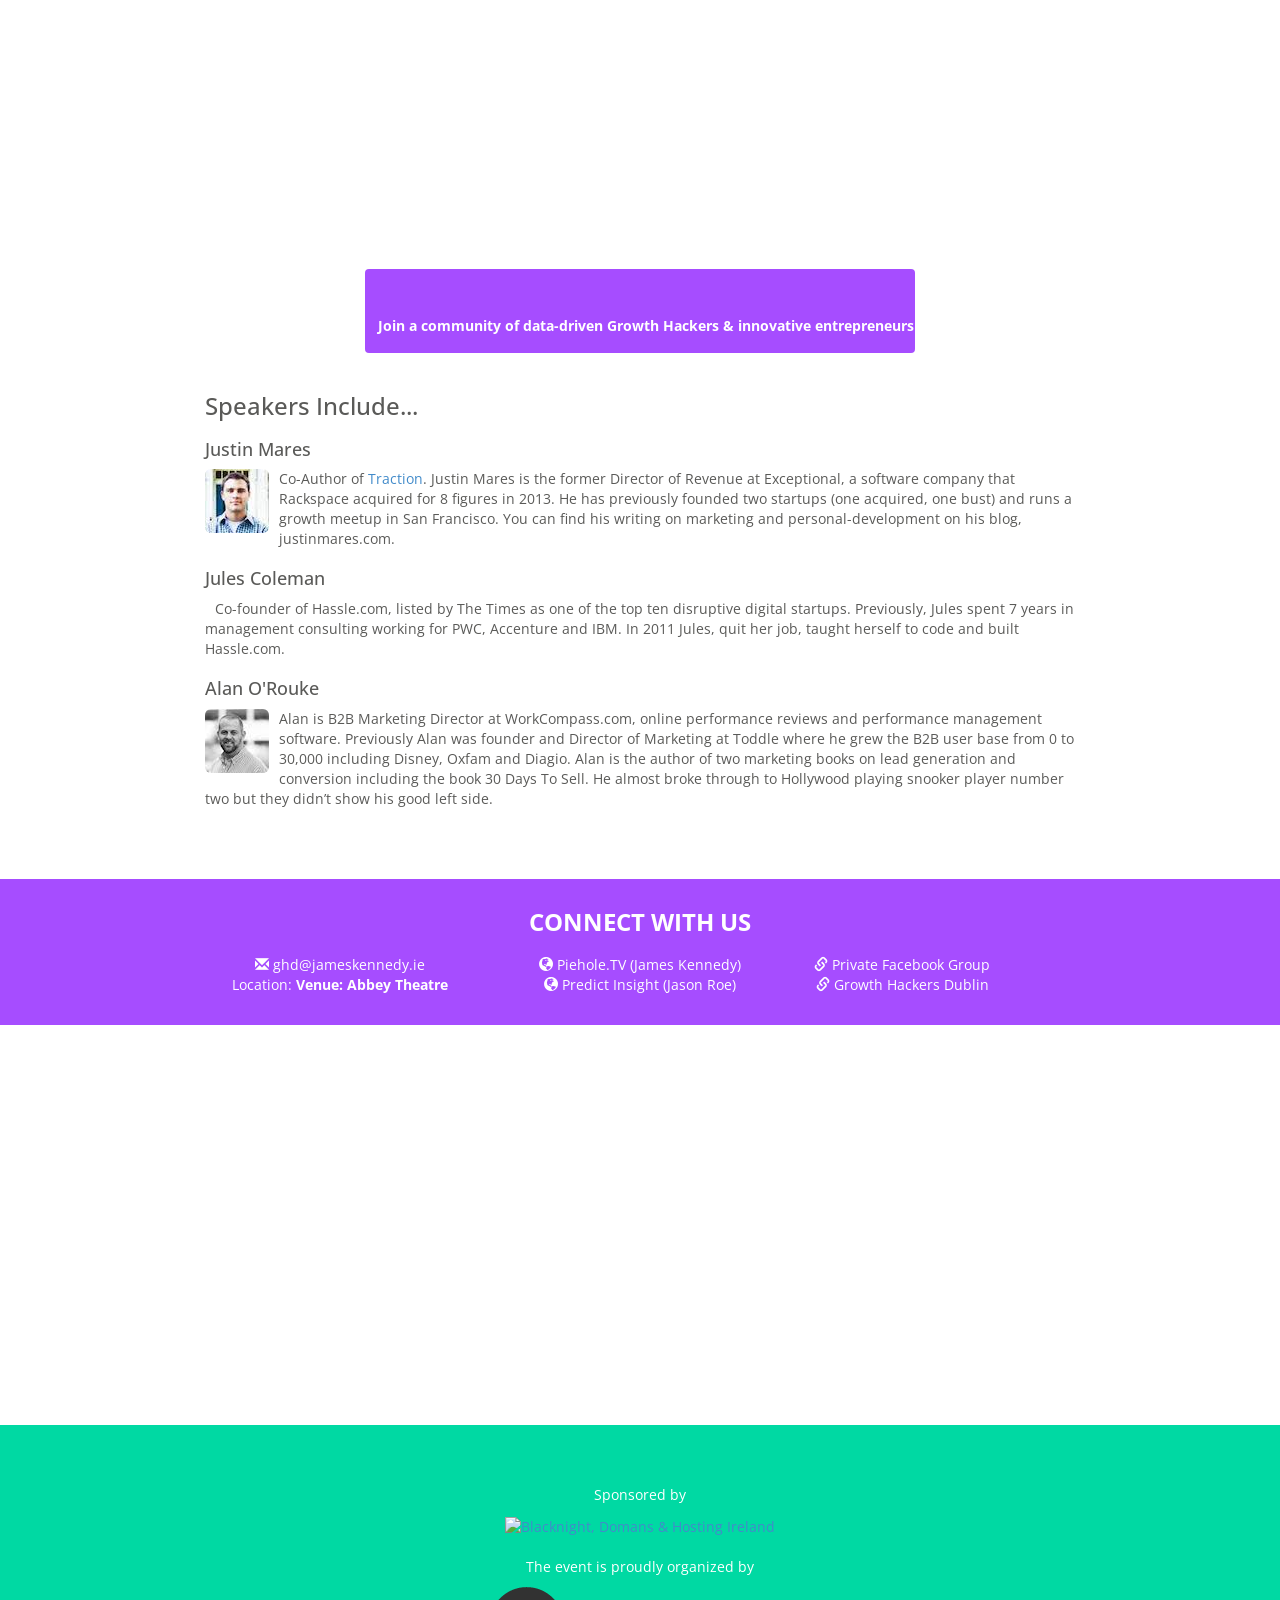
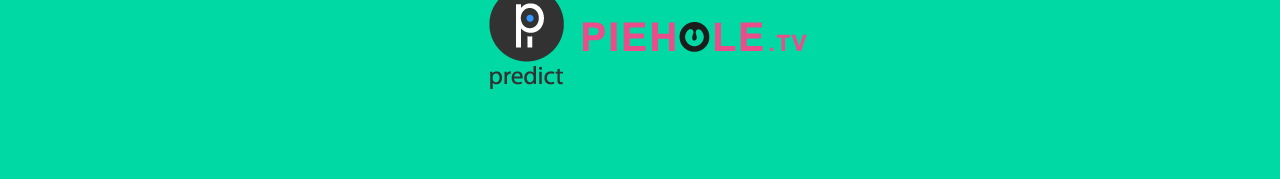
==== commit 37344e70: "updated ticket link" ====
--- a/public_html/index.html
+++ b/public_html/index.html
@@ -147,7 +147,7 @@
           
           <center><img src="img/event.png" alt="" class="img-responsive event"></center>
 
-                 <tito-button event="predict/growth-hackers-dublin" class="btn btn-custom2 btn-block" releases="btmobhcs3im">Buy Evening Ticket - €20 </tito-button>
+                 <tito-button event="predict/growth-hackers-dublin" class="btn btn-custom3 btn-block">
             
             <br> </br>
 
